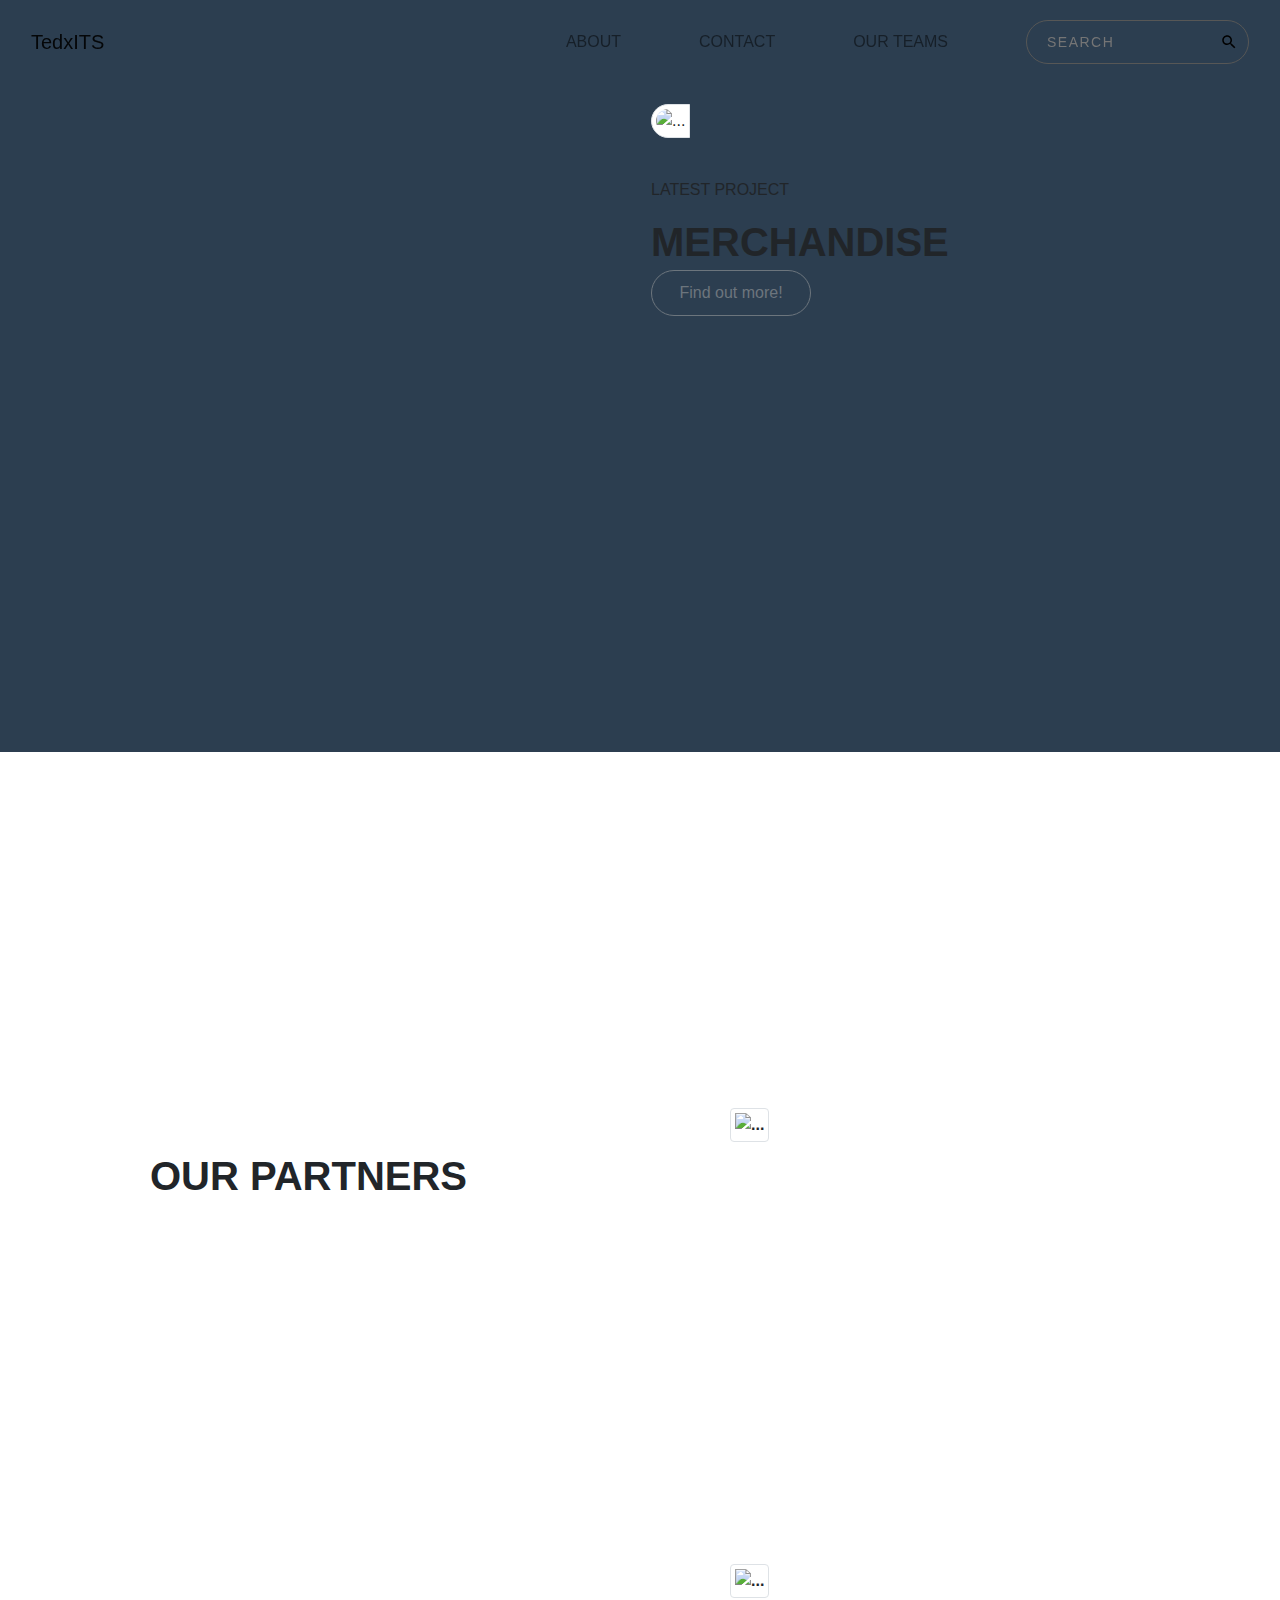
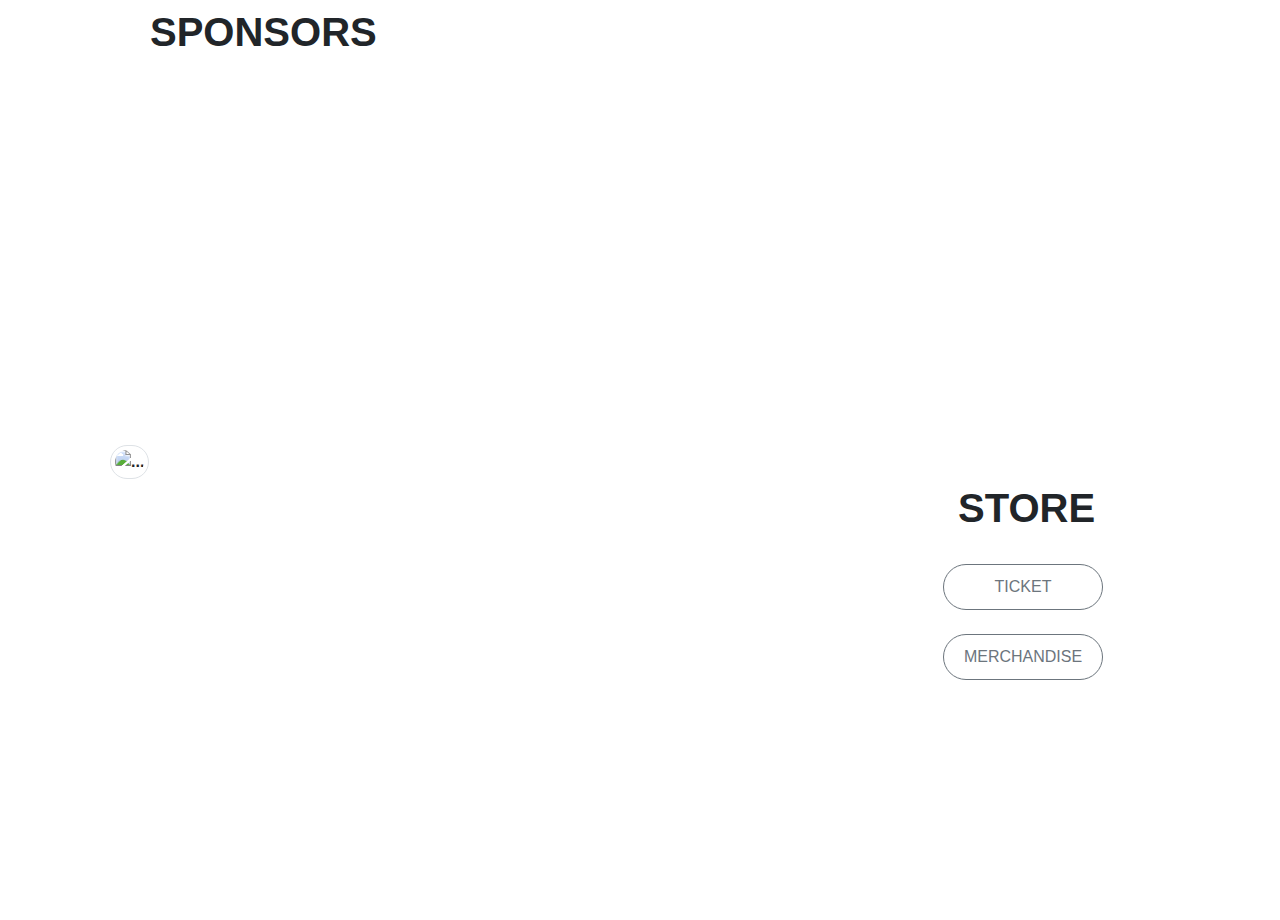
==== index.html @ f62c2ce5 "raw landing page contact page" ====
<!DOCTYPE html>
<html lang="en">
<head>
    <meta charset="UTF-8">
    <meta name="viewport" content="width=device-width, initial-scale=1.0">
    <link rel="stylesheet" href="https://maxcdn.bootstrapcdn.com/bootstrap/4.0.0/css/bootstrap.min.css" integrity="sha384-Gn5384xqQ1aoWXA+058RXPxPg6fy4IWvTNh0E263XmFcJlSAwiGgFAW/dAiS6JXm" crossorigin="anonymous">
    <script src="https://cdn.jsdelivr.net/npm/bootstrap@5.0.0-beta3/dist/js/bootstrap.bundle.min.js" integrity="sha384-JEW9xMcG8R+pH31jmWH6WWP0WintQrMb4s7ZOdauHnUtxwoG2vI5DkLtS3qm9Ekf" crossorigin="anonymous"></script>
    <link rel="stylesheet" href="style.css">
    <title>TedxITS</title>
</head>
<body>
    <!--Navbar-->
    <nav id="navbar" class="navbar navbar-expand-lg navbar-light">
        <div class="container-fluid">
          <a class="navbar-brand" href="#">TedxITS</a>
          <button class="navbar-toggler" type="button" data-bs-toggle="collapse" data-bs-target="#navbarNavAltMarkup" aria-controls="navbarNavAltMarkup" aria-expanded="false" aria-label="Toggle navigation">
            <span class="navbar-toggler-icon"></span>
          </button>
          <div class="collapse navbar-collapse" id="navbarNavAltMarkup">
            <div class="navbar-nav">
              <a class="nav-link" aria-current="page" href="#">ABOUT</a>
              <a class="nav-link" href="contact.html" style="padding-left: 70px;">CONTACT</a>
              <a class="nav-link" href="#" style="padding-left: 70px;">OUR TEAMS</a>
            </div>
            <div class="search_container">
                <input class="search_input" type="text" placeholder="Search">
            </div>
          </div>
        </div>
      </nav>
    <!--Landing-page-->
    <section class="landing-page">
        <div class="skewed">
          <!--Image-box-->
          <div class="img-box">
            <div class="container">
              <img src="https://www.audi.com/content/dam/ci/Fundamentals/Basics/Colours/04_Grautoene_Elemente/Audi_Brandplattform_Colours_Element-15.png?imwidth=1200" class="img-thumbnail" alt="...">
            </div>
          </div>
          <!--Text Box-->
          <div class="container text-box">
            <p>LATEST PROJECT</p>
            <h1><b>MERCHANDISE</b</h1>
            </br>
            <button type="button" class="btn btn-outline-secondary" style="border-radius: 30px; padding: 10px; width: 10em;">Find out more!</button>
          </div>
        </div>
    </section>
    <!--Partner-->
    <div class="partner">
      <div class="row">
        <div class="col-sm">
          <h1><b>OUR PARTNERS</b></h1>
        </div>
        <div class="col-sm partner-box">
          <img src="https://www.audi.com/content/dam/ci/Fundamentals/Basics/Colours/04_Grautoene_Elemente/Audi_Brandplattform_Colours_Element-15.png?imwidth=1200" class="img-thumbnail" alt="...">
        </div>
      </div>
    </div>
    <!--Sponsor-->
    <div class="sponsor">
      <div class="row">
        <div class="col-sm">
          <h1><b>SPONSORS</b></h1>
        </div>
        <div class="col-sm sponsor-box">
          <img src="https://www.audi.com/content/dam/ci/Fundamentals/Basics/Colours/04_Grautoene_Elemente/Audi_Brandplattform_Colours_Element-15.png?imwidth=1200" class="img-thumbnail" alt="...">
        </div>
      </div>
    </div>
    <!--Store-->
    <div class="store">
      <div class="row">
        <div class="col-sm store-box">
          <img src="https://www.audi.com/content/dam/ci/Fundamentals/Basics/Colours/04_Grautoene_Elemente/Audi_Brandplattform_Colours_Element-15.png?imwidth=1200" class="img-thumbnail" alt="...">
        </div>
        <div class="col-sm store-link">
          <h1><b>STORE</b></h1>
        </br>
          <button type="button" class="btn btn-outline-secondary" style="border-radius: 30px; padding: 10px; width: 10em;">TICKET</button>
        </br>
      </br>
          <button type="button" class="btn btn-outline-secondary" style="border-radius: 30px; padding: 10px; width: 10em;">MERCHANDISE</button>
        </div>
      </div>
    </div>
</body>
<script>
    window.onscroll = () => {
  const nav = document.querySelector('.navbar');
  const link = document.querySelector('.nav-link');
  if(this.scrollY <= 500) nav.className = 'navbar navbar-expand-lg navbar-light'; else nav.className = 'navbar navbar-expand-lg navbar-light scroll';
};
</script>
</html>
---- style.css ----
body {
  width: 100%;
  height: 100%;
  margin: 0px;
  padding: 0px;
  overflow-x: hidden;
}

.skewed {
  bottom: 0;
  right: 0;
  left: 0;
  width: 100%;
  height: 47em;
  background: #2c3e50;
  transform: skewY(0deg);
  transform-origin: top right;
}

/*-- Navbar styling-- */

.navbar {
  z-index: 1;
  position: fixed;
  padding-top: 20px;
  width: 100%;
  background-color: transparent;
  transition: background-color 0.4s ease-out;
}

.scroll {
  background-color: white;
}

.navbar-nav {
  margin-left: auto;
  margin-right: 70px;
}

.search_input {
  width: 100%;
  padding: 12px 20px;
  background-color: transparent;
  transition: transform 250ms ease-in-out;
  font-size: 14px;
  line-height: 18px;
  color: #575756;
  background-color: transparent;
  background-image: url("data:image/svg+xml;charset=utf8,%3Csvg xmlns='http://www.w3.org/2000/svg' width='24' height='24' viewBox='0 0 24 24'%3E%3Cpath d='M15.5 14h-.79l-.28-.27C15.41 12.59 16 11.11 16 9.5 16 5.91 13.09 3 9.5 3S3 5.91 3 9.5 5.91 16 9.5 16c1.61 0 3.09-.59 4.23-1.57l.27.28v.79l5 4.99L20.49 19l-4.99-5zm-6 0C7.01 14 5 11.99 5 9.5S7.01 5 9.5 5 14 7.01 14 9.5 11.99 14 9.5 14z'/%3E%3Cpath d='M0 0h24v24H0z' fill='none'/%3E%3C/svg%3E");
  background-repeat: no-repeat;
  background-size: 18px 18px;
  background-position: 95% center;
  border-radius: 50px;
  border: 1px solid #575756;
  transition: all 250ms ease-in-out;
  backface-visibility: hidden;
  transform-style: preserve-3d;
}

.search_input::placeholder {
  color: color(#575756 a(0.8));
  text-transform: uppercase;
  letter-spacing: 1.5px;
}

.search_input:hover,
.search_input:focus {
  padding: 12px 0;
  outline: 0;
  border: 1px solid transparent;
  border-bottom: 1px solid #575756;
  border-radius: 0;
  background-position: 100% center;
}

/*-- Image-box styling-- */

.img-box img {
  margin-top: 4em;
  border-radius: 50px 0px 0px 50px;
  height: 20em;
  width: 40em;
}

.img-box .container {
  margin-left: auto;
  margin-right: -31em;
  padding-top: 40px;
  display: block;
}

/*-- Text-Box styling-- */
.text-box {
  padding-top: 40px;
  margin-left: auto;
  margin-right: -31em;
}

/*-- Partner styling-- */
.partner {
  padding-top: 25em;
  margin-left: 150px;
}

.partner-box img {
  width: 200px;
  height: 200px;
  margin-top: -80px;
}

/*-- Sponsor styling-- */
.sponsor {
  padding-top: 25em;
  margin-left: 150px;
}

.sponsor-box img {
  width: 200px;
  height: 200px;
  margin-top: -80px;
}

/*-- Store styling-- */
.store {
  padding-top: 25em;
  margin-left: 110px;
  padding-bottom: 15em;
}

.store-box img {
  margin-top: -30px;
  height: 350px;
  width: 600px;
  border-radius: 50px;
}

.store-link {
  margin-top: 20px;
  margin-right: -31em;
}

.store button {
  margin-left: -15px;
}

/*-- Contact styling-- */
.contact {
  padding-top: 20em;
  margin-left: 150px;
}

.contact-form {
  margin-right: 100px;
  margin-top: -70px;
}
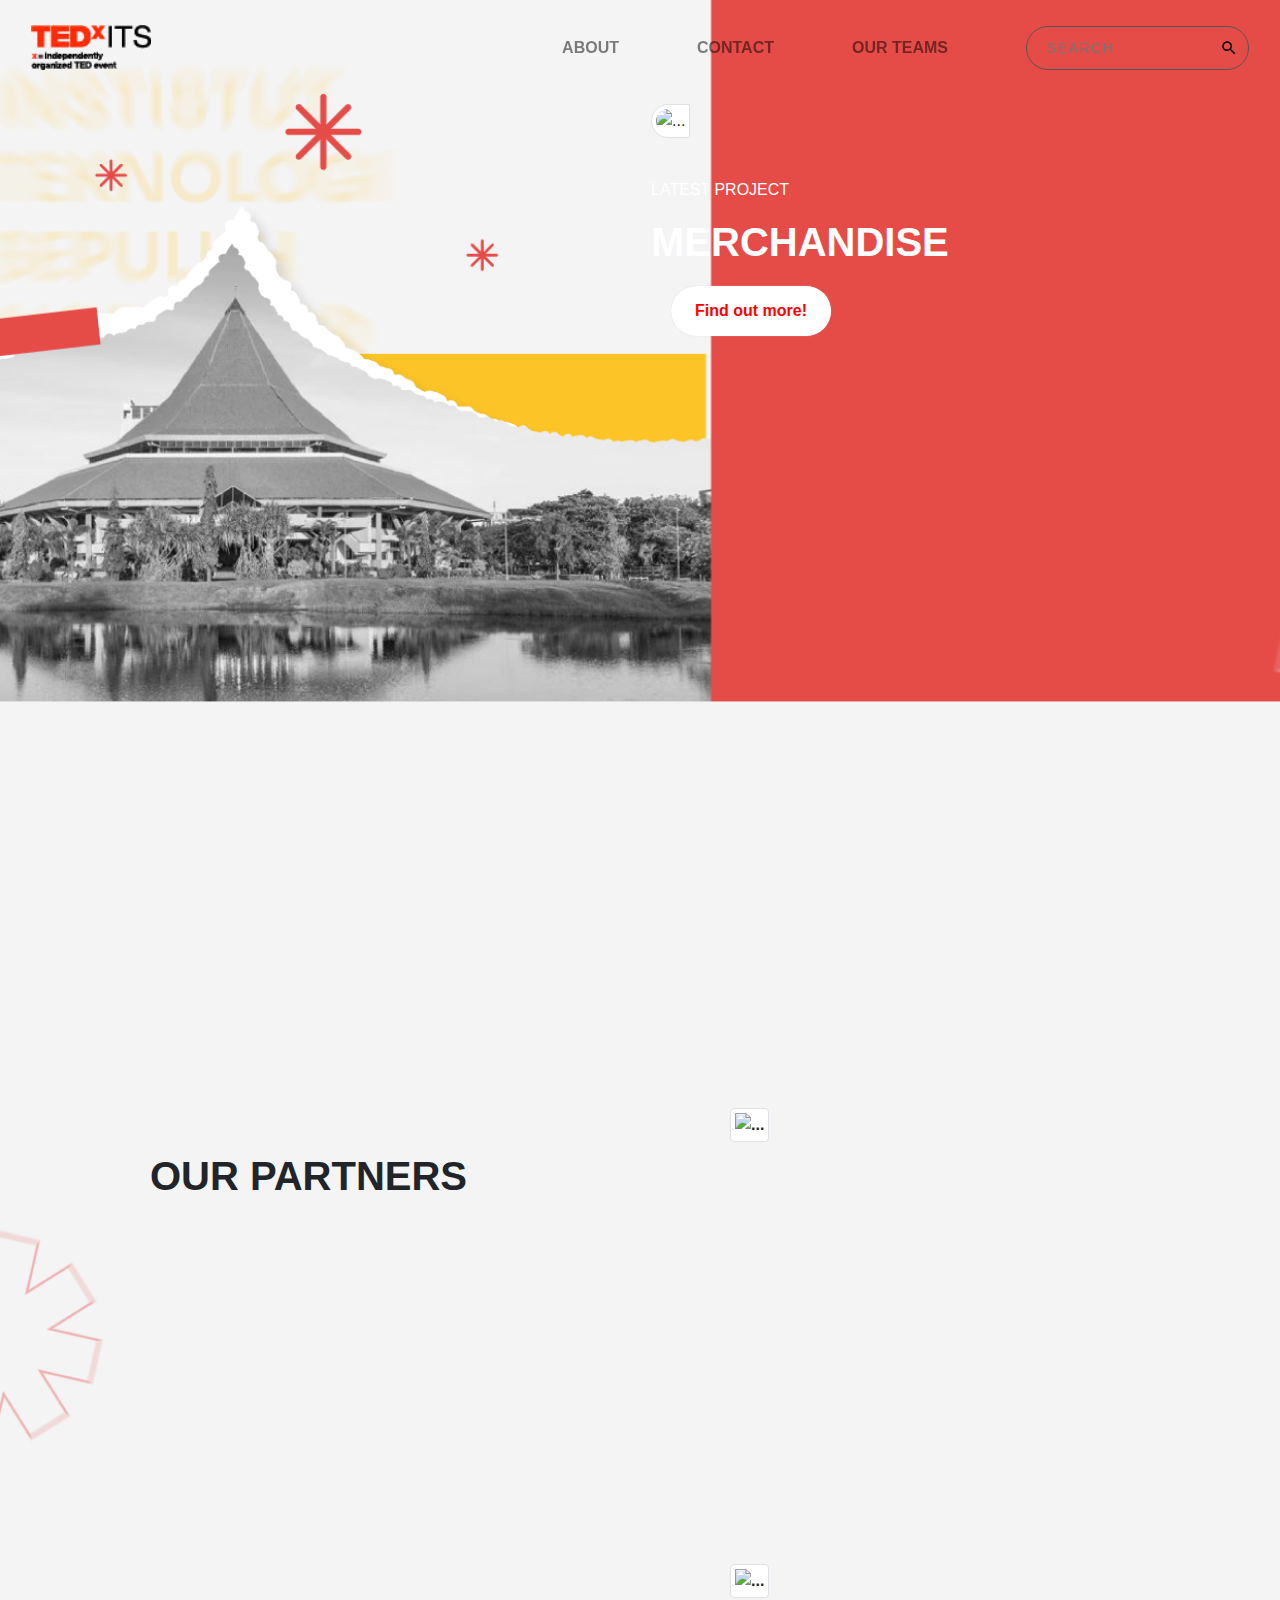
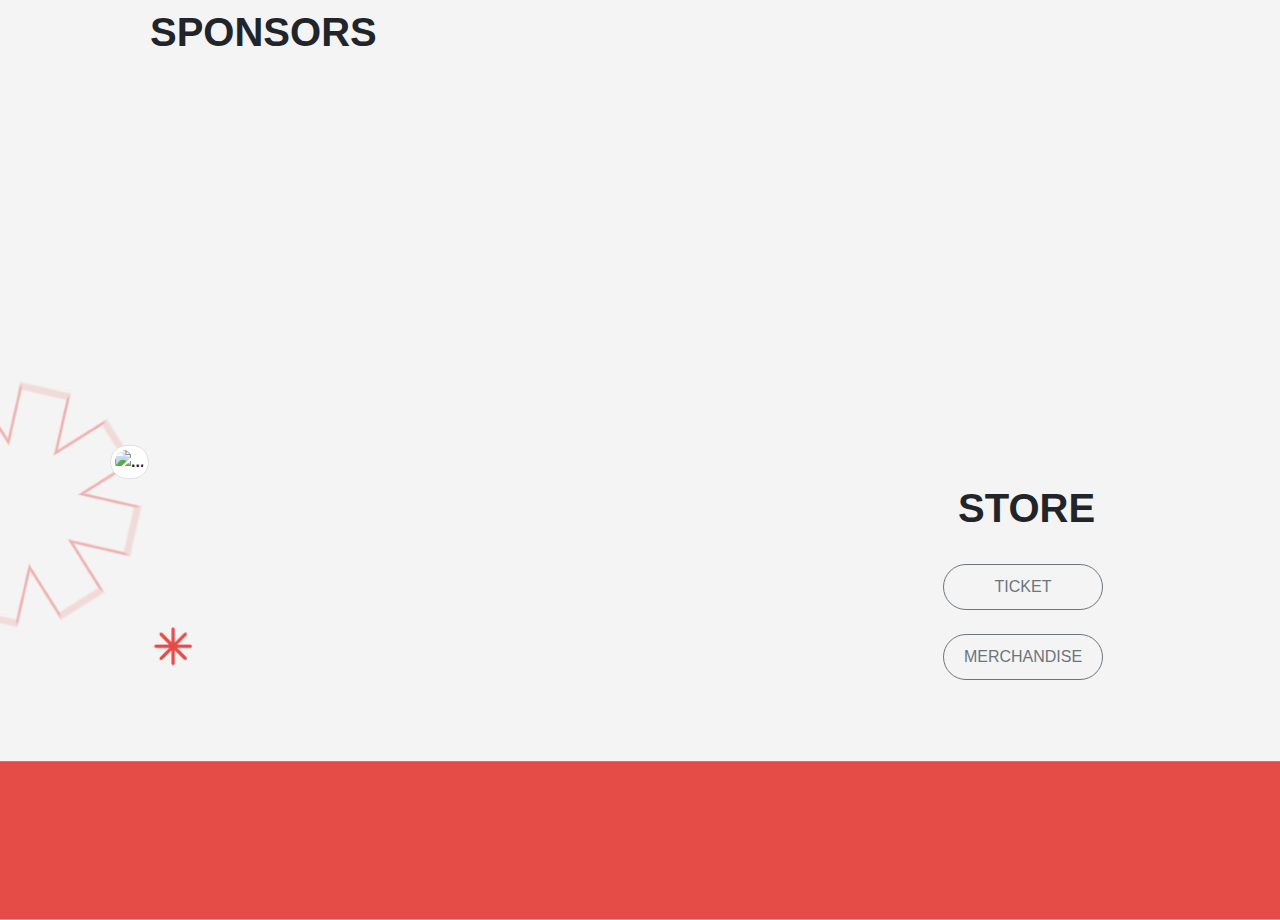
==== commit 66f2d5ad: "update" ====
--- a/index.html
+++ b/index.html
@@ -7,20 +7,42 @@
     <script src="https://cdn.jsdelivr.net/npm/bootstrap@5.0.0-beta3/dist/js/bootstrap.bundle.min.js" integrity="sha384-JEW9xMcG8R+pH31jmWH6WWP0WintQrMb4s7ZOdauHnUtxwoG2vI5DkLtS3qm9Ekf" crossorigin="anonymous"></script>
     <link rel="stylesheet" href="style.css">
     <title>TedxITS</title>
+    <style>
+      body {
+        background-image: url("assets/1x/Asset 1_copy.png");
+        background-repeat: no-repeat;
+        background-size: cover;
+      }
+      .btn-change{
+        height: 50px;
+        width: 100px;
+        background: rgb(255, 255, 255);
+        margin: 20px;
+        float: left;
+        box-shadow: 0 0 1px #ccc;
+        -webkit-transition: all 0.5s ease-in-out;
+        border: 0px;
+        color: rgb(255, 0, 0);
+     }
+      .btn-change:hover{
+        -webkit-transform: scale(1.1);
+        background: #ffffff;
+      }
+    </style>
 </head>
 <body>
     <!--Navbar-->
     <nav id="navbar" class="navbar navbar-expand-lg navbar-light">
         <div class="container-fluid">
-          <a class="navbar-brand" href="#">TedxITS</a>
+          <a class="navbar-brand" href="index.html"><img src="assets/1x/Asset 3.png" alt="logo" style="width: 6em; height: auto;"></a>
           <button class="navbar-toggler" type="button" data-bs-toggle="collapse" data-bs-target="#navbarNavAltMarkup" aria-controls="navbarNavAltMarkup" aria-expanded="false" aria-label="Toggle navigation">
             <span class="navbar-toggler-icon"></span>
           </button>
           <div class="collapse navbar-collapse" id="navbarNavAltMarkup">
             <div class="navbar-nav">
-              <a class="nav-link" aria-current="page" href="#">ABOUT</a>
-              <a class="nav-link" href="contact.html" style="padding-left: 70px;">CONTACT</a>
-              <a class="nav-link" href="#" style="padding-left: 70px;">OUR TEAMS</a>
+              <a class="nav-link" aria-current="page" href="about.html" style="font-weight: bold;">ABOUT</a>
+              <a class="nav-link" href="contact.html" style="padding-left: 70px; font-weight: bold;">CONTACT</a>
+              <a class="nav-link" href="#" style="padding-left: 70px; font-weight: bold;">OUR TEAMS</a>
             </div>
             <div class="search_container">
                 <input class="search_input" type="text" placeholder="Search">
@@ -42,7 +64,7 @@
             <p>LATEST PROJECT</p>
             <h1><b>MERCHANDISE</b</h1>
             </br>
-            <button type="button" class="btn btn-outline-secondary" style="border-radius: 30px; padding: 10px; width: 10em;">Find out more!</button>
+            <button type="button" class="btn btn-change" style="border-radius: 30px; padding: 10px; width: 10em; color: red; font-weight: bold;">Find out more!</button>
           </div>
         </div>
     </section>
@@ -86,10 +108,13 @@
     </div>
 </body>
 <script>
-    window.onscroll = () => {
-  const nav = document.querySelector('.navbar');
-  const link = document.querySelector('.nav-link');
-  if(this.scrollY <= 500) nav.className = 'navbar navbar-expand-lg navbar-light'; else nav.className = 'navbar navbar-expand-lg navbar-light scroll';
-};
+  window.onscroll = () => {
+    const nav = document.querySelector('.navbar');
+    const link = document.querySelector('.nav-link');
+    if(this.scrollY <= 500) 
+      nav.className = 'navbar navbar-expand-lg navbar-light'; 
+    else 
+      nav.className = 'scroll navbar navbar-expand-lg navbar-light';
+  };
 </script>
 </html>--- a/style.css
+++ b/style.css
@@ -12,7 +12,7 @@
   left: 0;
   width: 100%;
   height: 47em;
-  background: #2c3e50;
+  /* background: #2c3e50; */
   transform: skewY(0deg);
   transform-origin: top right;
 }
@@ -29,10 +29,12 @@
 }
 
 .scroll {
+  color: black;
   background-color: white;
 }
 
 .navbar-nav {
+  color: white;
   margin-left: auto;
   margin-right: 70px;
 }
@@ -94,6 +96,7 @@
   padding-top: 40px;
   margin-left: auto;
   margin-right: -31em;
+  color: white;
 }
 
 /*-- Partner styling-- */
@@ -153,3 +156,8 @@
   margin-right: 100px;
   margin-top: -70px;
 }
+
+.about {
+  padding-top: 15em;
+  margin-left: 150px;
+}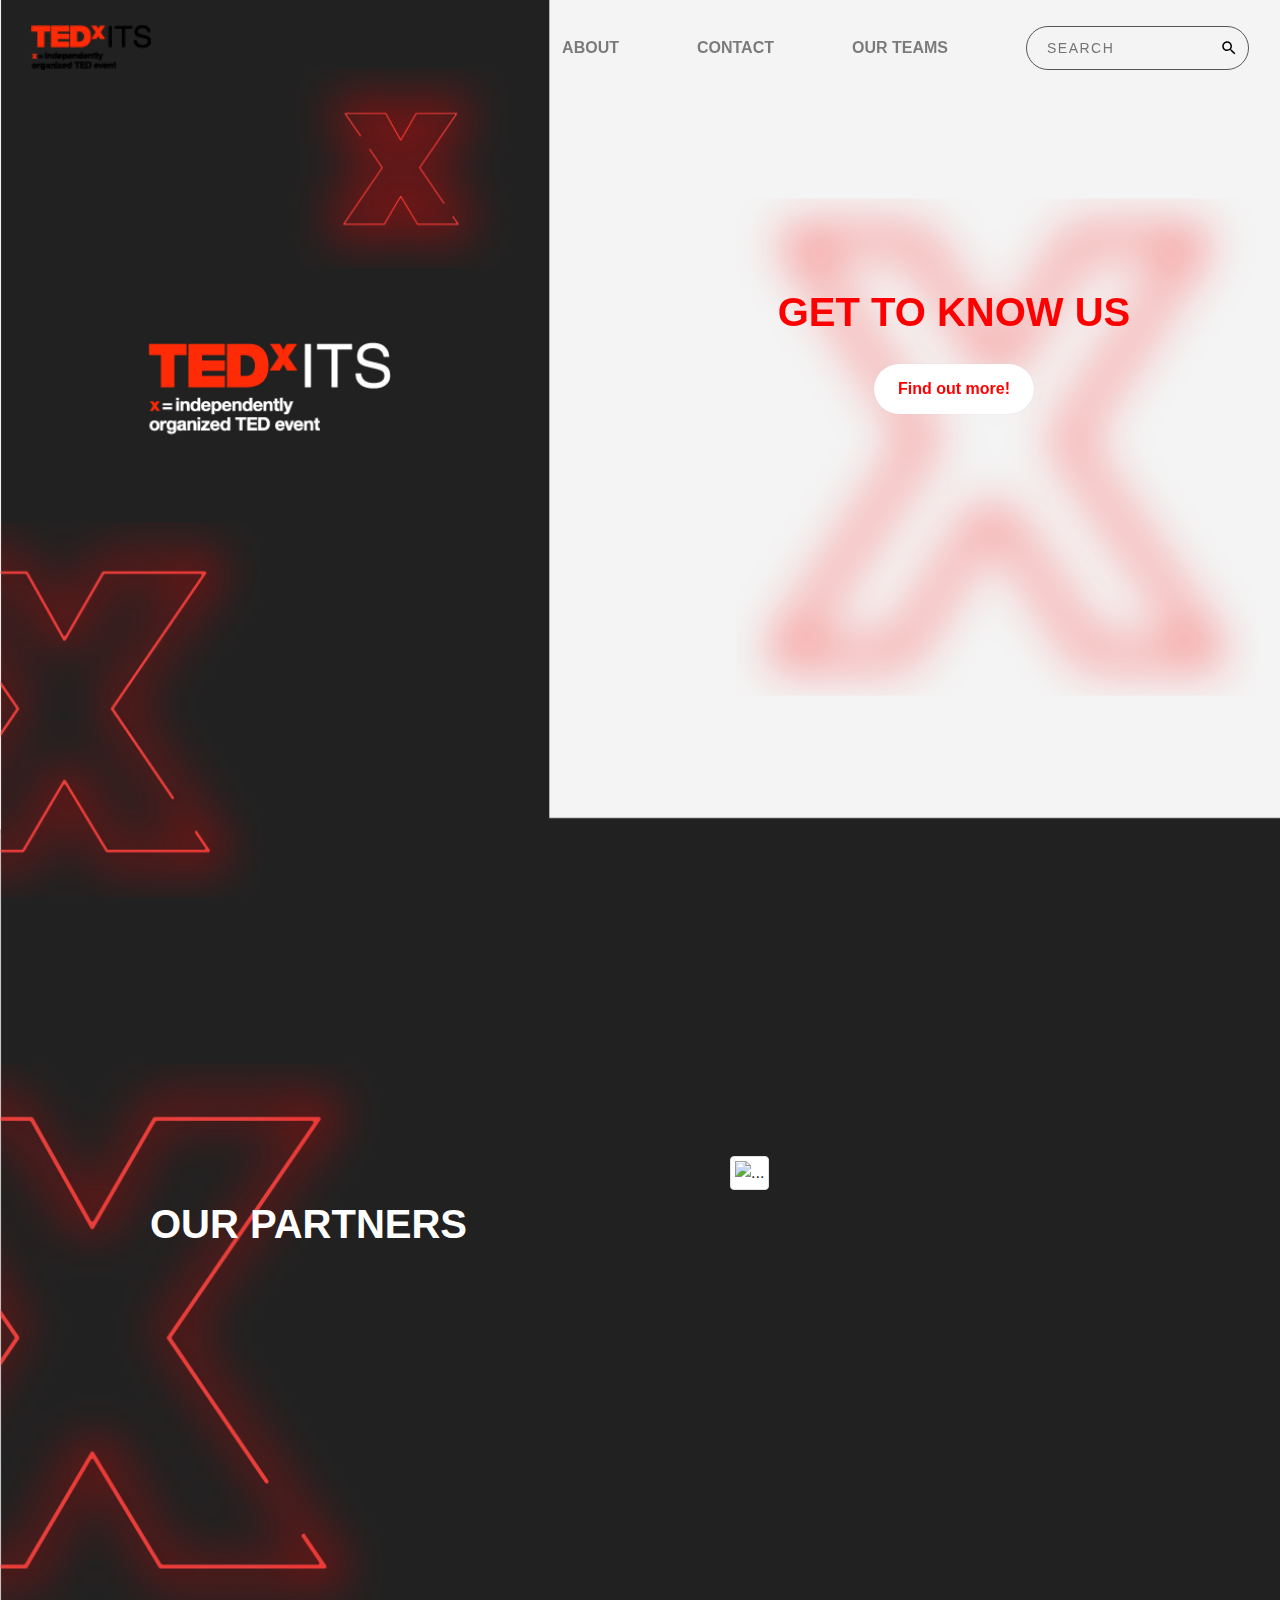
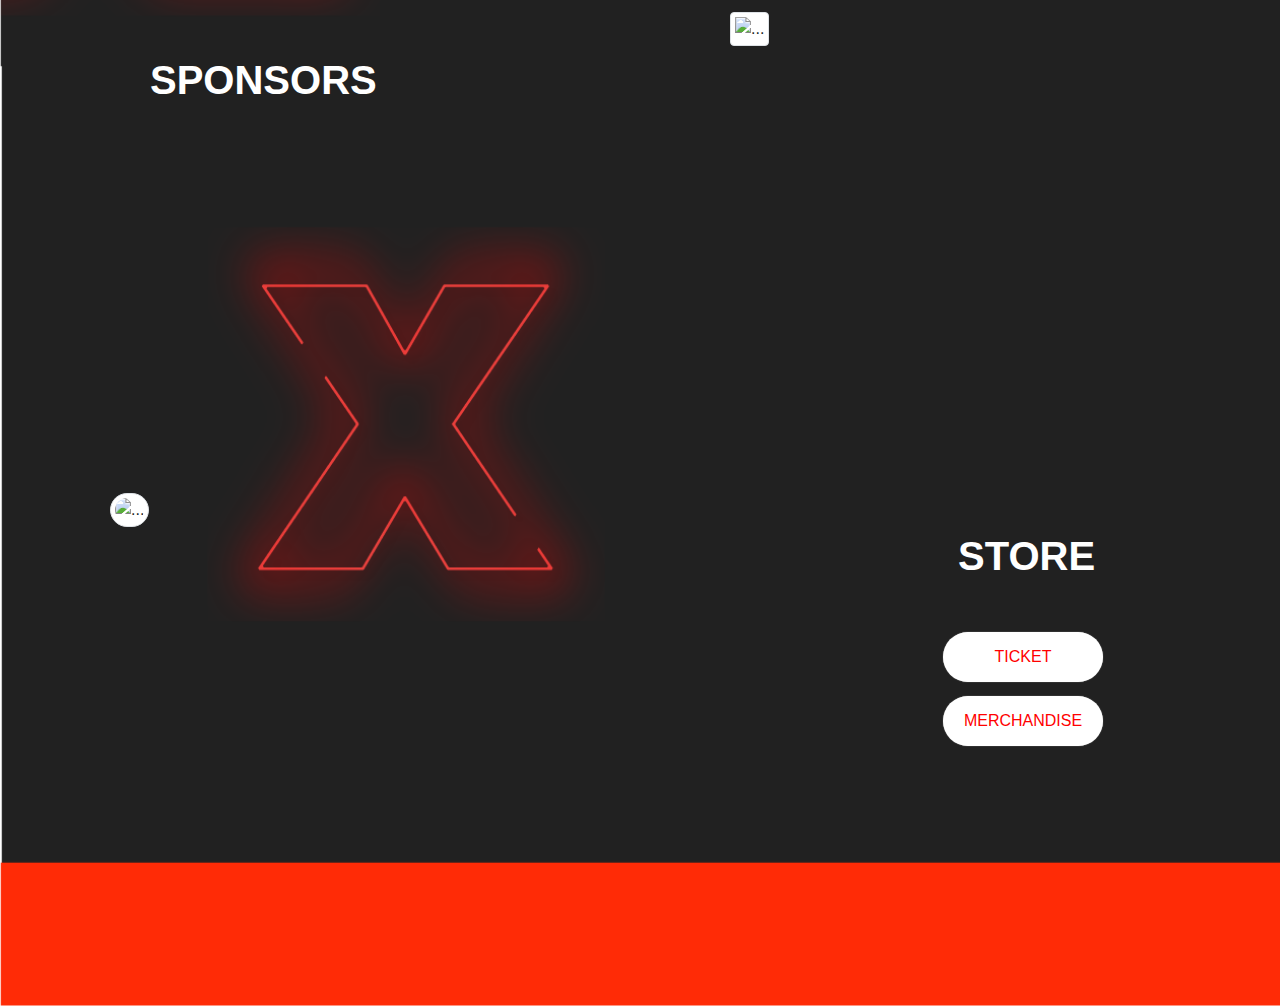
==== commit 8bc9453c: "update index" ====
--- a/index.html
+++ b/index.html
@@ -9,7 +9,7 @@
     <title>TedxITS</title>
     <style>
       body {
-        background-image: url("assets/1x/Asset 1_copy.png");
+        background-image: url("assets/1x/Asset 4.png");
         background-repeat: no-repeat;
         background-size: cover;
       }
@@ -18,7 +18,6 @@
         width: 100px;
         background: rgb(255, 255, 255);
         margin: 20px;
-        float: left;
         box-shadow: 0 0 1px #ccc;
         -webkit-transition: all 0.5s ease-in-out;
         border: 0px;
@@ -50,16 +49,40 @@
           </div>
         </div>
       </nav>
-    <!--Landing-page-->
+    <!--Carousel-->
+    <div id="carouselExampleSlidesOnly" class="carousel slide" data-bs-ride="carousel">
+      <div class="carousel-inner text-center">
+        <div class="carousel-item active">
+          <div class="container">
+            <h1><b>GET TO KNOW US</b></h1>
+            <button type="button" class="btn btn-change" style="border-radius: 30px; padding: 10px; width: 10em; color: red; font-weight: bold;">Find out more!</button>
+          </div>
+        </div>
+        <div class="carousel-item">
+          <div class="container">
+            <h1><b>MERCHANDISE</b></h1>
+            <button type="button" class="btn btn-change" style="border-radius: 30px; padding: 10px; width: 10em; color: red; font-weight: bold;">Find out more!</button>
+          </div>
+        </div>
+        <div class="carousel-item">
+          <div class="container">
+            <h1><b>TICKETS</b></h1>
+            <button type="button" class="btn btn-change" style="border-radius: 30px; padding: 10px; width: 10em; color: red; font-weight: bold;">Find out more!</button>
+          </div>
+        </div>
+      </div>
+    </div>
+    <!--
+    
     <section class="landing-page">
         <div class="skewed">
-          <!--Image-box-->
+         
           <div class="img-box">
             <div class="container">
               <img src="https://www.audi.com/content/dam/ci/Fundamentals/Basics/Colours/04_Grautoene_Elemente/Audi_Brandplattform_Colours_Element-15.png?imwidth=1200" class="img-thumbnail" alt="...">
             </div>
           </div>
-          <!--Text Box-->
+          
           <div class="container text-box">
             <p>LATEST PROJECT</p>
             <h1><b>MERCHANDISE</b</h1>
@@ -68,11 +91,14 @@
           </div>
         </div>
     </section>
+  
+    -->
+    
     <!--Partner-->
     <div class="partner">
       <div class="row">
         <div class="col-sm">
-          <h1><b>OUR PARTNERS</b></h1>
+          <h1 style="color: white;"><b>OUR PARTNERS</b></h1>
         </div>
         <div class="col-sm partner-box">
           <img src="https://www.audi.com/content/dam/ci/Fundamentals/Basics/Colours/04_Grautoene_Elemente/Audi_Brandplattform_Colours_Element-15.png?imwidth=1200" class="img-thumbnail" alt="...">
@@ -83,7 +109,7 @@
     <div class="sponsor">
       <div class="row">
         <div class="col-sm">
-          <h1><b>SPONSORS</b></h1>
+          <h1 style="color: white;"><b>SPONSORS</b></h1>
         </div>
         <div class="col-sm sponsor-box">
           <img src="https://www.audi.com/content/dam/ci/Fundamentals/Basics/Colours/04_Grautoene_Elemente/Audi_Brandplattform_Colours_Element-15.png?imwidth=1200" class="img-thumbnail" alt="...">
@@ -97,12 +123,12 @@
           <img src="https://www.audi.com/content/dam/ci/Fundamentals/Basics/Colours/04_Grautoene_Elemente/Audi_Brandplattform_Colours_Element-15.png?imwidth=1200" class="img-thumbnail" alt="...">
         </div>
         <div class="col-sm store-link">
-          <h1><b>STORE</b></h1>
+          <h1 style="color: white;"><b>STORE</b></h1>
         </br>
-          <button type="button" class="btn btn-outline-secondary" style="border-radius: 30px; padding: 10px; width: 10em;">TICKET</button>
+          <button type="button" class="btn btn-change" style="border-radius: 30px; padding: 10px; width: 10em;">TICKET</button>
         </br>
       </br>
-          <button type="button" class="btn btn-outline-secondary" style="border-radius: 30px; padding: 10px; width: 10em;">MERCHANDISE</button>
+          <button type="button" class="btn btn-change" style="border-radius: 30px; padding: 10px; width: 10em; margin-top: -30px;">MERCHANDISE</button>
         </div>
       </div>
     </div>
--- a/style.css
+++ b/style.css
@@ -101,7 +101,7 @@
 
 /*-- Partner styling-- */
 .partner {
-  padding-top: 25em;
+  padding-top: 75em;
   margin-left: 150px;
 }
 
@@ -160,4 +160,56 @@
 .about {
   padding-top: 15em;
   margin-left: 150px;
-}+}
+
+/*-- Merch styling-- */
+.merch-title {
+  margin-left: 530px;
+  margin-top: 10em;
+  display: inline;
+  border-radius: 40px;
+}
+
+.card {
+  margin-top: 50px;
+  border-radius: 30px;
+}
+
+.card img {
+  height: 15em;
+  border-radius: 30px;
+  box-shadow: 0px 23px 54px -38px rgba(0, 0, 0, 0.75);
+  -webkit-box-shadow: 0px 23px 54px -38px rgba(0, 0, 0, 0.75);
+  -moz-box-shadow: 0px 23px 54px -38px rgba(0, 0, 0, 0.75);
+}
+
+.ticketing {
+  margin-top: -50px;
+  padding-bottom: 100px;
+}
+
+/*-- Carousel styling-- */
+.carousel {
+  margin-top: 18em;
+  position: absolute;
+  margin-left: 44em;
+}
+
+.carousel h1 {
+  color: red;
+}
+
+.carousel .container {
+  align-items: center;
+  width: 500px;
+}
+
+.carousel-inner {
+  text-align: center;
+}
+
+.first-page {
+  background-image: url("assets/1x/Asset 4.png");
+  background-repeat: no-repeat;
+  background-size: cover;
+}
